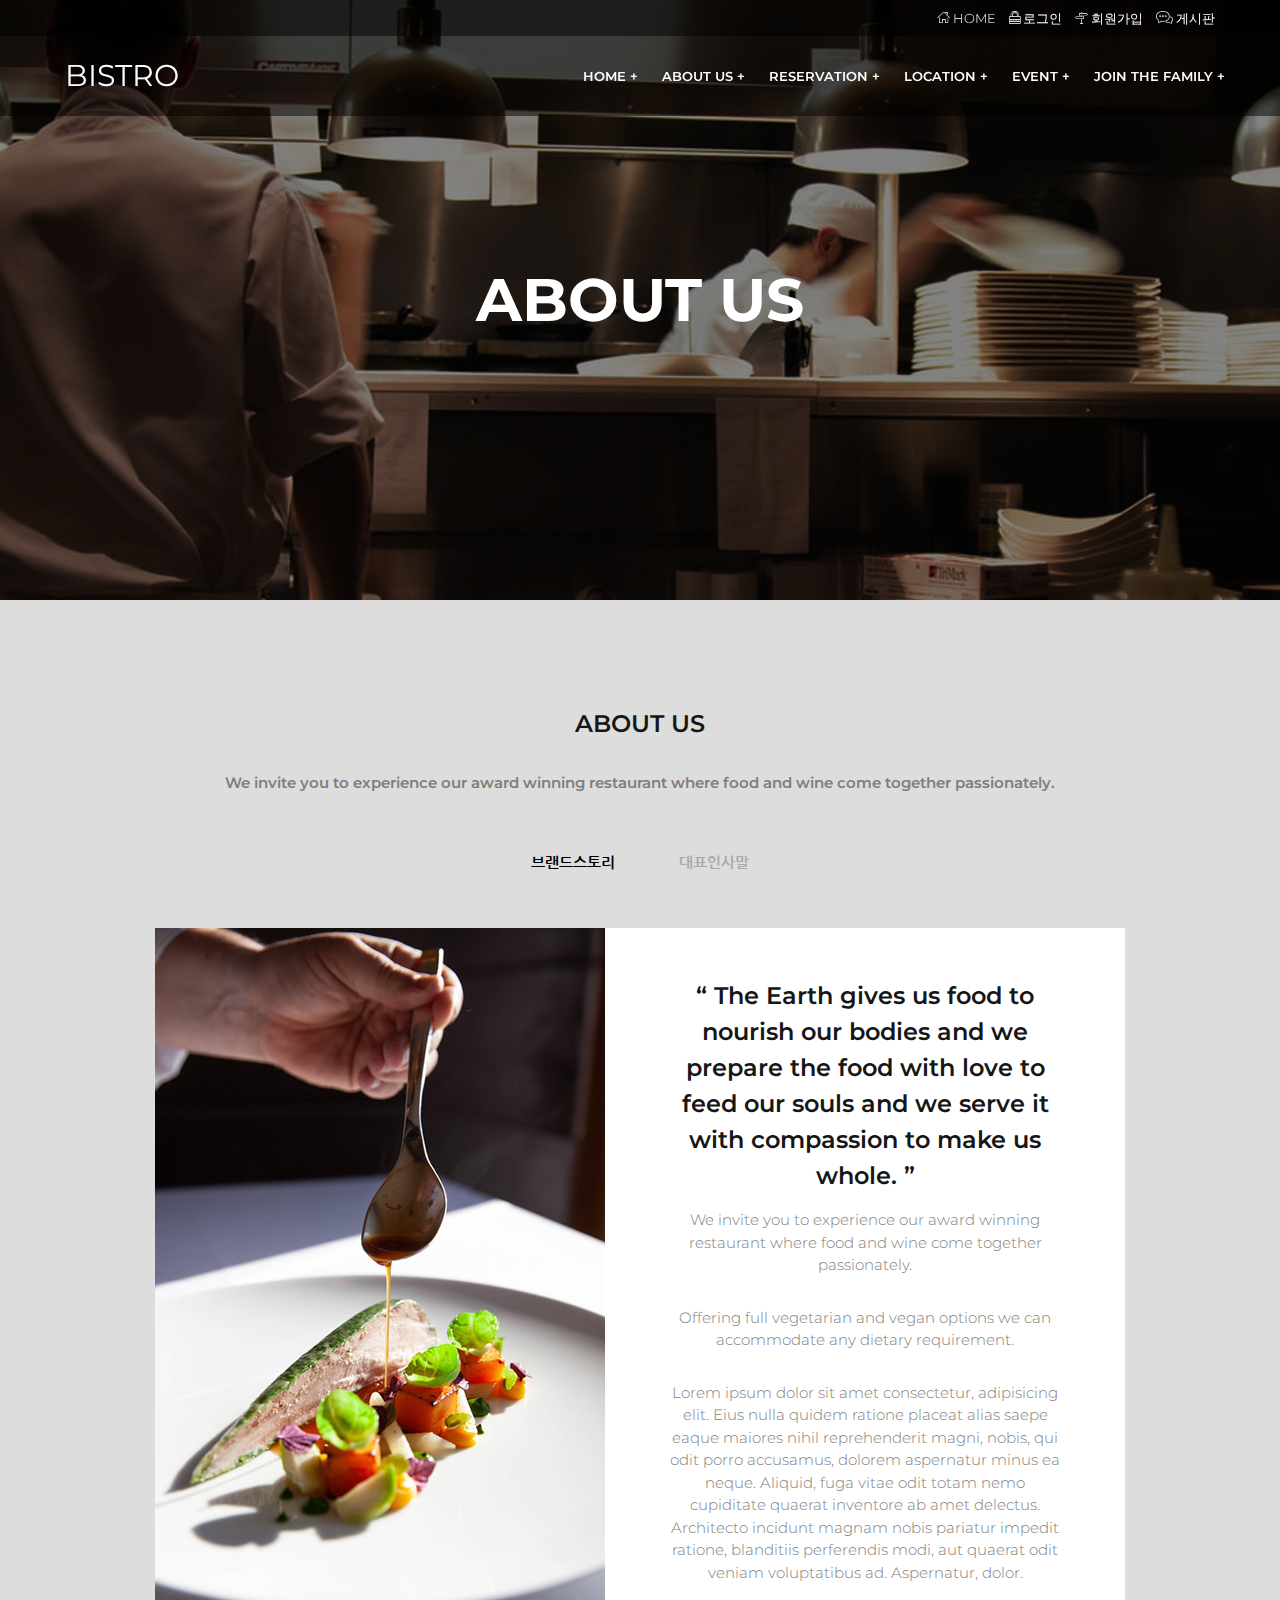
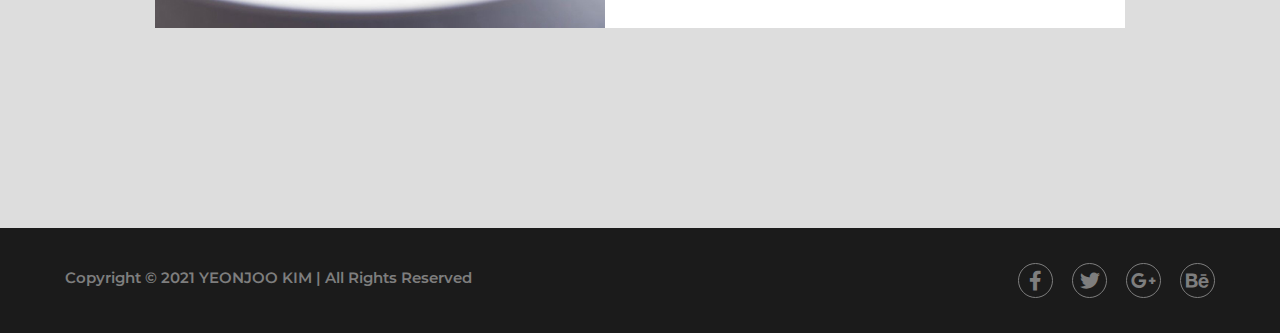
==== aboutus.html @ f107ff84 "ver 1.0" ====
<!DOCTYPE html>
<html lang="ko">
<head>
    <meta charset="UTF-8">
    <meta http-equiv="X-UA-Compatible" content="IE=edge">
    <meta name="viewport" content="width=device-width, initial-scale=1.0">
    <title>210215</title>
    <link rel="stylesheet" href="css/reset.css">
    <link rel="stylesheet" href="https://use.fontawesome.com/releases/v5.7.0/css/all.css">
    <link rel="stylesheet" href="css/linea_icon.css">
    <link rel="stylesheet" href="css/slick.css">
    <link rel="stylesheet" href="css/animate.css">
    <link rel="stylesheet" href="css/common.css">
    <link rel="stylesheet" href="css/aboutus.css">
    <link rel="stylesheet" href="css/rwdindex.css">
    <script src="js/jquery-3.5.1.min.js"></script>
    <script src="js/slick.min.js"></script>
</head>
<body>
    <div class="wrap">
        <header id="header">
            <div class="topmenu">
                <div class="row">
                    <a href="index.html"><i class="icon-home"></i> HOME</a>
                    <a href="login.html"><i class="icon-lock"></i> 로그인</a>
                    <a href="join.html"><i class="icon-basic_signs"></i> 회원가입</a>
                    <a href="notice.html"><i class="icon-chat"></i> 게시판</a>
                </div>
            </div>
            <div class="row">
                <h1><a href="index.html">BISTRO</a></h1>
                <div class="open">
                    <span class="blind">메뉴열기</span>
                    <span></span> 
                    <span></span>
                    <span></span>
                </div>
                <nav id="nav">
                    <ul class="depth1">
                        <li><a href="index.html">HOME +</a></li>
                        <li><a href="aboutus.html">ABOUT US +</a></li>
                        <li><a href="reserve.html">RESERVATION +</a>
                            <ul class="depth2">
                                <li><a href="reserve.html">예약</a></li>
                                <li><a href="menu.html">메뉴안내</a></li>
                            </ul>
                        </li>
                        <li><a href="location.html">LOCATION +</a></li>
                        <li><a href="event.html">EVENT +</a></li>
                        <li><a href="family.html">JOIN THE FAMILY +</a></li>
                        <!-- 바토스 홈페이지 참고 -->
                    </ul>
                </nav>
            </div>
        </header>
        <section id="section" class="abpage">
            <div class="img">
                <h1>ABOUT US</h1>
            </div>
            <div class="abbox row">
                <h2>ABOUT US</h2>
                <p>We invite you to experience our award winning restaurant where food and wine come together passionately.</p>
                <div class="title">
                    <a href="brandstory.html" class="on">브랜드스토리</a>
                    <a href="greeting.html">대표인사말</a>
                </div>
                <div id="container">
                    <div id="content">
                        <div class="aimg"><img src="img/aboutus1.jpg" alt=""></div>
                        <div class="atxtb">
                            <h3>“ The Earth gives us food to nourish our bodies and we prepare the food with love to feed our souls and we serve it with compassion to make us whole. ”</h3>
                            <p>We invite you to experience our award winning restaurant where food and wine come together passionately.</p>
                            <p>Offering full vegetarian and vegan options we can accommodate any dietary requirement.</p>
                            <p>Lorem ipsum dolor sit amet consectetur, adipisicing elit. Eius nulla quidem ratione placeat alias saepe eaque maiores nihil reprehenderit magni, nobis, qui odit porro accusamus, dolorem aspernatur minus ea neque.
                            Aliquid, fuga vitae odit totam nemo cupiditate quaerat inventore ab amet delectus. Architecto incidunt magnam nobis pariatur impedit ratione, blanditiis perferendis modi, aut quaerat odit veniam voluptatibus ad. Aspernatur, dolor.</p>
                        </div>
                    </div>
                </div>
            </div>
        </section>
        <footer id="footer">
            <div class="row cf">
                <div class="copy">
                    Copyright &copy; 2021 YEONJOO KIM | All Rights Reserved
                </div>
                <div class="sns">
                    <a href="#none"><i class="fab fa-facebook-f"></i></a>
                    <a href="#none"><i class="fab fa-twitter"></i></a>
                    <a href="#none"><i class="fab fa-google-plus-g"></i></a>
                    <a href="#none"><i class="fab fa-behance"></i></a>
                </div>
            </div>
        </footer>
    </div>
    <script src="js/common.js"></script>
    <script src="js/aboutus.js"></script>
</body>
</html>
---- css/linea_icon.css ----
@font-face {
 font-family: 'icomoon';
 src: url('fonts/icomoon.eot');
}
@font-face {
 font-family: 'icomoon';
 src: url([data-uri]) format('truetype');
 font-weight: normal;
 font-style: normal;
}
[class^="icon-"], [class*=" icon-"] {
 font-family: 'icomoon';
 speak: none;
 font-style: normal;
 font-weight: normal;
 font-variant: normal;
 text-transform: none;
 line-height: 1;
 /* Better Font Rendering =========== */
 -webkit-font-smoothing: antialiased;
 -moz-osx-font-smoothing: grayscale;
}
.icon-adjustments:before {
 content: "\e92d";
}
.icon-alarmclock:before {
 content: "\e92e";
}
.icon-anchor:before {
 content: "\e92f";
}
.icon-aperture:before {
 content: "\e930";
}
.icon-attachments:before {
 content: "\e931";
}
.icon-bargraph:before {
 content: "\e932";
}
.icon-basket:before {
 content: "\e933";
}
.icon-beaker:before {
 content: "\e934";
}
.icon-bike:before {
 content: "\e935";
}
.icon-book-open:before {
 content: "\e936";
}
.icon-briefcase2:before {
 content: "\e937";
}
.icon-browser2:before {
 content: "\e938";
}
.icon-calendar:before {
 content: "\e939";
}
.icon-camera:before {
 content: "\e93a";
}
.icon-caution:before {
 content: "\e93b";
}
.icon-chat:before {
 content: "\e93c";
}
.icon-circle-compass:before {
 content: "\e93d";
}
.icon-clipboard:before {
 content: "\e93e";
}
.icon-clock2:before {
 content: "\e93f";
}
.icon-cloud:before {
 content: "\e940";
}
.icon-compass:before {
 content: "\e941";
}
.icon-desktop:before {
 content: "\e942";
}
.icon-dial:before {
 content: "\e943";
}
.icon-document:before {
 content: "\e944";
}
.icon-documents:before {
 content: "\e945";
}
.icon-download:before {
 content: "\e946";
}
.icon-dribbble:before {
 content: "\e947";
}
.icon-edit:before {
 content: "\e948";
}
.icon-envelope:before {
 content: "\e949";
}
.icon-expand:before {
 content: "\e94a";
}
.icon-facebook:before {
 content: "\e94b";
}
.icon-flag:before {
 content: "\e94c";
}
.icon-focus:before {
 content: "\e94d";
}
.icon-gears:before {
 content: "\e94e";
}
.icon-genius:before {
 content: "\e94f";
}
.icon-gift:before {
 content: "\e950";
}
.icon-global:before {
 content: "\e951";
}
.icon-globe2:before {
 content: "\e952";
}
.icon-googleplus:before {
 content: "\e953";
}
.icon-grid:before {
 content: "\e954";
}
.icon-happy:before {
 content: "\e955";
}
.icon-hazardous:before {
 content: "\e956";
}
.icon-heart2:before {
 content: "\e957";
}
.icon-hotairballoon:before {
 content: "\e958";
}
.icon-hourglass:before {
 content: "\e959";
}
.icon-key:before {
 content: "\e95a";
}
.icon-laptop2:before {
 content: "\e95b";
}
.icon-layers:before {
 content: "\e95c";
}
.icon-lifesaver:before {
 content: "\e95d";
}
.icon-lightbulb:before {
 content: "\e95e";
}
.icon-linegraph:before {
 content: "\e95f";
}
.icon-linkedin:before {
 content: "\e960";
}
.icon-lock:before {
 content: "\e961";
}
.icon-magnifying-glass:before {
 content: "\e962";
}
.icon-map-pin:before {
 content: "\e963";
}
.icon-map:before {
 content: "\e964";
}
.icon-megaphone:before {
 content: "\e965";
}
.icon-mic:before {
 content: "\e966";
}
.icon-mobile:before {
 content: "\e967";
}
.icon-newspaper:before {
 content: "\e968";
}
.icon-notebook:before {
 content: "\e969";
}
.icon-paintbrush:before {
 content: "\e96a";
}
.icon-paperclip:before {
 content: "\e96b";
}
.icon-pencil:before {
 content: "\e96c";
}
.icon-phone:before {
 content: "\e96d";
}
.icon-picture:before {
 content: "\e96e";
}
.icon-pictures:before {
 content: "\e96f";
}
.icon-piechart:before {
 content: "\e970";
}
.icon-presentation:before {
 content: "\e971";
}
.icon-pricetags:before {
 content: "\e972";
}
.icon-printer2:before {
 content: "\e973";
}
.icon-profile-female:before {
 content: "\e974";
}
.icon-profile-male:before {
 content: "\e975";
}
.icon-puzzle:before {
 content: "\e976";
}
.icon-quote:before {
 content: "\e977";
}
.icon-recycle:before {
 content: "\e978";
}
.icon-refresh2:before {
 content: "\e979";
}
.icon-ribbon:before {
 content: "\e97a";
}
.icon-rss:before {
 content: "\e97b";
}
.icon-sad:before {
 content: "\e97c";
}
.icon-scissors:before {
 content: "\e97d";
}
.icon-scope:before {
 content: "\e97e";
}
.icon-search:before {
 content: "\e97f";
}
.icon-shield:before {
 content: "\e980";
}
.icon-speedometer:before {
 content: "\e981";
}
.icon-strategy:before {
 content: "\e982";
}
.icon-streetsign:before {
 content: "\e983";
}
.icon-tablet:before {
 content: "\e984";
}
.icon-telescope:before {
 content: "\e985";
}
.icon-toolbox:before {
 content: "\e986";
}
.icon-tools:before {
 content: "\e987";
}
.icon-tools2:before {
 content: "\e988";
}
.icon-traget:before {
 content: "\e989";
}
.icon-trophy:before {
 content: "\e98a";
}
.icon-tumblr:before {
 content: "\e98b";
}
.icon-twitter:before {
 content: "\e98c";
}
.icon-upload:before {
 content: "\e98d";
}
.icon-video:before {
 content: "\e98e";
}
.icon-wallet:before {
 content: "\e98f";
}
.icon-wine:before {
 content: "\e990";
}
.icon-apartment_building:before {
 content: "\e8cc";
}
.icon-architectural_pen:before {
 content: "\e8cd";
}
.icon-backpack:before {
 content: "\e8ce";
}
.icon-bomb:before {
 content: "\e8cf";
}
.icon-book_download:before {
 content: "\e8d0";
}
.icon-book:before {
 content: "\e8d1";
}
.icon-briefcase:before {
 content: "\e8d2";
}
.icon-browser:before {
 content: "\e8d3";
}
.icon-buffet_tray:before {
 content: "\e8d4";
}
.icon-camera_photo:before {
 content: "\e8d5";
}
.icon-camera_video:before {
 content: "\e8d6";
}
.icon-cap_chef:before {
 content: "\e8d7";
}
.icon-cap_crown:before {
 content: "\e8d8";
}
.icon-cap_hat:before {
 content: "\e8d9";
}
.icon-car_carrer:before {
 content: "\e8da";
}
.icon-cart_down:before {
 content: "\e8db";
}
.icon-cart_up:before {
 content: "\e8dc";
}
.icon-chair_sofa:before {
 content: "\e8dd";
}
.icon-clock:before {
 content: "\e8de";
}
.icon-coffee_blander:before {
 content: "\e8df";
}
.icon-color_plate:before {
 content: "\e8e0";
}
.icon-comment_favorite:before {
 content: "\e8e1";
}
.icon-comment_with_dot:before {
 content: "\e8e2";
}
.icon-computer_duel:before {
 content: "\e8e3";
}
.icon-computer_imac_slim:before {
 content: "\e8e4";
}
.icon-computer_imac_thick:before {
 content: "\e8e5";
}
.icon-computer_monitor:before {
 content: "\e8e6";
}
.icon-coverage:before {
 content: "\e8e7";
}
.icon-crop:before {
 content: "\e8e8";
}
.icon-dashboard_meter:before {
 content: "\e8e9";
}
.icon-database:before {
 content: "\e8ea";
}
.icon-device_ipad:before {
 content: "\e8eb";
}
.icon-device_iphone:before {
 content: "\e8ec";
}
.icon-device_ipod_earphone:before {
 content: "\e8ed";
}
.icon-device_ipod_headphone:before {
 content: "\e8ee";
}
.icon-device_ipod_nano:before {
 content: "\e8ef";
}
.icon-diary:before {
 content: "\e8f0";
}
.icon-envelope_back:before {
 content: "\e8f1";
}
.icon-equalizer:before {
 content: "\e8f2";
}
.icon-gear_wheel:before {
 content: "\e8f3";
}
.icon-glass_coffee:before {
 content: "\e8f4";
}
.icon-glass_juice:before {
 content: "\e8f5";
}
.icon-globe:before {
 content: "\e8f6";
}
.icon-grid_line:before {
 content: "\e8f7";
}
.icon-hand_bag:before {
 content: "\e8f8";
}
.icon-handbag:before {
 content: "\e8f9";
}
.icon-head_phone:before {
 content: "\e8fa";
}
.icon-heart:before {
 content: "\e8fb";
}
.icon-home:before {
 content: "\e8fc";
}
.icon-hot_dog:before {
 content: "\e8fd";
}
.icon-ice_cream:before {
 content: "\e8fe";
}
.icon-ink_feather:before {
 content: "\e8ff";
}
.icon-input_injection:before {
 content: "\e900";
}
.icon-jar_drop:before {
 content: "\e901";
}
.icon-laptop_mac_book:before {
 content: "\e902";
}
.icon-laptop:before {
 content: "\e903";
}
.icon-link:before {
 content: "\e904";
}
.icon-lock_close:before {
 content: "\e905";
}
.icon-lock_open:before {
 content: "\e906";
}
.icon-magic_wand:before {
 content: "\e907";
}
.icon-magnet:before {
 content: "\e908";
}
.icon-mail_envelope:before {
 content: "\e909";
}
.icon-map_pointer:before {
 content: "\e90a";
}
.icon-multiple_paper:before {
 content: "\e90b";
}
.icon-mustache:before {
 content: "\e90c";
}
.icon-paint_brush_wall_roller:before {
 content: "\e90d";
}
.icon-paint_brush:before {
 content: "\e90e";
}
.icon-paper_pencil:before {
 content: "\e90f";
}
.icon-pen_fountain:before {
 content: "\e910";
}
.icon-pen_point_rounded:before {
 content: "\e911";
}
.icon-pen_point:before {
 content: "\e912";
}
.icon-photo_frame:before {
 content: "\e913";
}
.icon-pot_fire:before {
 content: "\e914";
}
.icon-printer:before {
 content: "\e915";
}
.icon-refresh:before {
 content: "\e916";
}
.icon-remote:before {
 content: "\e917";
}
.icon-seal:before {
 content: "\e918";
}
.icon-shield_plus:before {
 content: "\e919";
}
.icon-shoes:before {
 content: "\e91a";
}
.icon-skull:before {
 content: "\e91b";
}
.icon-smile_emoticon:before {
 content: "\e91c";
}
.icon-sound_note:before {
 content: "\e91d";
}
.icon-sound_recorder:before {
 content: "\e91e";
}
.icon-spoon_fork:before {
 content: "\e91f";
}
.icon-square_anchor_point:before {
 content: "\e920";
}
.icon-support_tools:before {
 content: "\e921";
}
.icon-support_underwater:before {
 content: "\e922";
}
.icon-target_arrow:before {
 content: "\e923";
}
.icon-tea_pot:before {
 content: "\e924";
}
.icon-television_remote:before {
 content: "\e925";
}
.icon-tools_creative:before {
 content: "\e926";
}
.icon-tools_measurement:before {
 content: "\e927";
}
.icon-trash:before {
 content: "\e928";
}
.icon-tube_measurement:before {
 content: "\e929";
}
.icon-umbralla:before {
 content: "\e92a";
}
.icon-user_comment:before {
 content: "\e92b";
}
.icon-user:before {
 content: "\e92c";
}
.icon-arrows_anticlockwise_dashed:before {
 content: "\e600";
}
.icon-arrows_anticlockwise:before {
 content: "\e601";
}
.icon-arrows_button_down:before {
 content: "\e602";
}
.icon-arrows_button_off:before {
 content: "\e603";
}
.icon-arrows_button_on:before {
 content: "\e604";
}
.icon-arrows_button_up:before {
 content: "\e605";
}
.icon-arrows_check:before {
 content: "\e606";
}
.icon-arrows_circle_check:before {
 content: "\e607";
}
.icon-arrows_circle_down:before {
 content: "\e608";
}
.icon-arrows_circle_downleft:before {
 content: "\e609";
}
.icon-arrows_circle_downright:before {
 content: "\e60a";
}
.icon-arrows_circle_left:before {
 content: "\e60b";
}
.icon-arrows_circle_minus:before {
 content: "\e60c";
}
.icon-arrows_circle_plus:before {
 content: "\e60d";
}
.icon-arrows_circle_remove:before {
 content: "\e60e";
}
.icon-arrows_circle_right:before {
 content: "\e60f";
}
.icon-arrows_circle_up:before {
 content: "\e610";
}
.icon-arrows_circle_upleft:before {
 content: "\e611";
}
.icon-arrows_circle_upright:before {
 content: "\e612";
}
.icon-arrows_clockwise_dashed:before {
 content: "\e613";
}
.icon-arrows_clockwise:before {
 content: "\e614";
}
.icon-arrows_compress:before {
 content: "\e615";
}
.icon-arrows_deny:before {
 content: "\e616";
}
.icon-arrows_diagonal:before {
 content: "\e617";
}
.icon-arrows_diagonal2:before {
 content: "\e618";
}
.icon-arrows_down_double-34:before {
 content: "\e619";
}
.icon-arrows_down:before {
 content: "\e61a";
}
.icon-arrows_downleft:before {
 content: "\e61b";
}
.icon-arrows_downright:before {
 content: "\e61c";
}
.icon-arrows_drag_down_dashed:before {
 content: "\e61d";
}
.icon-arrows_drag_down:before {
 content: "\e61e";
}
.icon-arrows_drag_horiz:before {
 content: "\e61f";
}
.icon-arrows_drag_left_dashed:before {
 content: "\e620";
}

.icon-arrows_drag_left:before {
 content: "\e621";
}
.icon-arrows_drag_right_dashed:before {
 content: "\e622";
}
.icon-arrows_drag_right:before {
 content: "\e623";
}
.icon-arrows_drag_up_dashed:before {
 content: "\e624";
}
.icon-arrows_drag_up:before {
 content: "\e625";
}
.icon-arrows_drag_vert:before {
 content: "\e626";
}
.icon-arrows_exclamation:before {
 content: "\e627";
}
.icon-arrows_expand_diagonal1:before {
 content: "\e628";
}
.icon-arrows_expand_horizontal1:before {
 content: "\e629";
}
.icon-arrows_expand_vertical1:before {
 content: "\e62a";
}
.icon-arrows_expand:before {
 content: "\e62b";
}
.icon-arrows_fit_horizontal:before {
 content: "\e62c";
}
.icon-arrows_fit_vertical:before {
 content: "\e62d";
}
.icon-arrows_glide_horizontal:before {
 content: "\e62e";
}
.icon-arrows_glide_vertical:before {
 content: "\e62f";
}
.icon-arrows_glide:before {
 content: "\e630";
}
.icon-arrows_hamburger2:before {
 content: "\e631";
}
.icon-arrows_hamburger1:before {
 content: "\e632";
}
.icon-arrows_horizontal:before {
 content: "\e633";
}
.icon-arrows_info:before {
 content: "\e634";
}
.icon-arrows_keyboard_alt:before {
 content: "\e635";
}
.icon-arrows_keyboard_cmd-29:before {
 content: "\e636";
}
.icon-arrows_keyboard_delete:before {
 content: "\e637";
}
.icon-arrows_keyboard_down-28:before {
 content: "\e638";
}
.icon-arrows_keyboard_left:before {
 content: "\e639";
}
.icon-arrows_keyboard_return:before {
 content: "\e63a";
}
.icon-arrows_keyboard_right:before {
 content: "\e63b";
}
.icon-arrows_keyboard_shift:before {
 content: "\e63c";
}
.icon-arrows_keyboard_tab:before {
 content: "\e63d";
}
.icon-arrows_keyboard_up:before {
 content: "\e63e";
}
.icon-arrows_left_double-32:before {
 content: "\e63f";
}
.icon-arrows_left:before {
 content: "\e640";
}
.icon-arrows_minus:before {
 content: "\e641";
}
.icon-arrows_move_bottom:before {
 content: "\e642";
}
.icon-arrows_move_left:before {
 content: "\e643";
}
.icon-arrows_move_right:before {
 content: "\e644";
}
.icon-arrows_move_top:before {
 content: "\e645";
}
.icon-arrows_move:before {
 content: "\e646";
}
.icon-arrows_move2:before {
 content: "\e647";
}
.icon-arrows_plus:before {
 content: "\e648";
}
.icon-arrows_question:before {
 content: "\e649";
}
.icon-arrows_remove:before {
 content: "\e64a";
}
.icon-arrows_right_double-31:before {
 content: "\e64b";
}
.icon-arrows_right:before {
 content: "\e64c";
}
.icon-arrows_rotate_anti_dashed:before {
 content: "\e64d";
}
.icon-arrows_rotate_anti:before {
 content: "\e64e";
}
.icon-arrows_rotate_dashed:before {
 content: "\e64f";
}
.icon-arrows_rotate:before {
 content: "\e650";
}
.icon-arrows_shrink_diagonal1:before {
 content: "\e651";
}
.icon-arrows_shrink_diagonal2:before {
 content: "\e652";
}
.icon-arrows_shrink_horizonal2:before {
 content: "\e653";
}
.icon-arrows_shrink_horizontal1:before {
 content: "\e654";
}
.icon-arrows_shrink_vertical1:before {
 content: "\e655";
}
.icon-arrows_shrink_vertical2:before {
 content: "\e656";
}
.icon-arrows_shrink:before {
 content: "\e657";
}
.icon-arrows_sign_down:before {
 content: "\e658";
}
.icon-arrows_sign_left:before {
 content: "\e659";
}
.icon-arrows_sign_right:before {
 content: "\e65a";
}
.icon-arrows_sign_up:before {
 content: "\e65b";
}
.icon-arrows_slide_down1:before {
 content: "\e65c";
}
.icon-arrows_slide_down2:before {
 content: "\e65d";
}
.icon-arrows_slide_left1:before {
 content: "\e65e";
}
.icon-arrows_slide_left2:before {
 content: "\e65f";
}
.icon-arrows_slide_right1:before {
 content: "\e660";
}
.icon-arrows_slide_right2:before {
 content: "\e661";
}
.icon-arrows_slide_up1:before {
 content: "\e662";
}
.icon-arrows_slide_up2:before {
 content: "\e663";
}
.icon-arrows_slim_down_dashed:before {
 content: "\e664";
}
.icon-arrows_slim_down:before {
 content: "\e665";
}
.icon-arrows_slim_left_dashed:before {
 content: "\e666";
}
.icon-arrows_slim_left:before {
 content: "\e667";
}
.icon-arrows_slim_right_dashed:before {
 content: "\e668";
}
.icon-arrows_slim_right:before {
 content: "\e669";
}
.icon-arrows_slim_up_dashed:before {
 content: "\e66a";
}
.icon-arrows_slim_up:before {
 content: "\e66b";
}
.icon-arrows_square_check:before {
 content: "\e66c";
}
.icon-arrows_square_down:before {
 content: "\e66d";
}
.icon-arrows_square_downleft:before {
 content: "\e66e";
}
.icon-arrows_square_downright:before {
 content: "\e66f";
}
.icon-arrows_square_left:before {
 content: "\e670";
}
.icon-arrows_square_minus:before {
 content: "\e671";
}
.icon-arrows_square_plus:before {
 content: "\e672";
}
.icon-arrows_square_remove:before {
 content: "\e673";
}
.icon-arrows_square_right:before {
 content: "\e674";
}
.icon-arrows_square_up:before {
 content: "\e675";
}
.icon-arrows_square_upleft:before {
 content: "\e676";
}
.icon-arrows_square_upright:before {
 content: "\e677";
}
.icon-arrows_squares:before {
 content: "\e678";
}
.icon-arrows_stretch_diagonal1:before {
 content: "\e679";
}
.icon-arrows_stretch_diagonal2:before {
 content: "\e67a";
}
.icon-arrows_stretch_diagonal3:before {
 content: "\e67b";
}
.icon-arrows_stretch_diagonal4:before {
 content: "\e67c";
}
.icon-arrows_stretch_horizontal1:before {
 content: "\e67d";
}
.icon-arrows_stretch_horizontal2:before {
 content: "\e67e";
}
.icon-arrows_stretch_vertical1:before {
 content: "\e67f";
}
.icon-arrows_stretch_vertical2:before {
 content: "\e680";
}
.icon-arrows_switch_horizontal:before {
 content: "\e681";
}
.icon-arrows_switch_vertical:before {
 content: "\e682";
}
.icon-arrows_up_double-33:before {
 content: "\e683";
}
.icon-arrows_up:before {
 content: "\e684";
}
.icon-arrows_upleft:before {
 content: "\e685";
}
.icon-arrows_upright:before {
 content: "\e686";
}
.icon-arrows_vertical:before {
 content: "\e687";
}
.icon-basic_accelerator:before {
 content: "\e688";
}
.icon-basic_alarm:before {
 content: "\e689";
}
.icon-basic_anchor:before {
 content: "\e68a";
}
.icon-basic_anticlockwise:before {
 content: "\e68b";
}
.icon-basic_archive_full:before {
 content: "\e68c";
}
.icon-basic_archive:before {
 content: "\e68d";
}
.icon-basic_ban:before {
 content: "\e68e";
}
.icon-basic_battery_charge:before {
 content: "\e68f";
}
.icon-basic_battery_empty:before {
 content: "\e690";
}
.icon-basic_battery_full:before {
 content: "\e691";
}
.icon-basic_battery_half:before {
 content: "\e692";
}
.icon-basic_bolt:before {
 content: "\e693";
}
.icon-basic_book_pen:before {
 content: "\e694";
}
.icon-basic_book_pencil:before {
 content: "\e695";
}
.icon-basic_book:before {
 content: "\e696";
}
.icon-basic_bookmark:before {
 content: "\e697";
}
.icon-basic_calculator:before {
 content: "\e698";
}
.icon-basic_calendar:before {
 content: "\e699";
}
.icon-basic_cards_diamonds:before {
 content: "\e69a";
}
.icon-basic_cards_hearts:before {
 content: "\e69b";
}
.icon-basic_case:before {
 content: "\e69c";
}
.icon-basic_chronometer:before {
 content: "\e69d";
}
.icon-basic_clessidre:before {
 content: "\e69e";
}
.icon-basic_clock:before {
 content: "\e69f";
}
.icon-basic_clockwise:before {
 content: "\e6a0";
}
.icon-basic_cloud:before {
 content: "\e6a1";
}
.icon-basic_clubs:before {
 content: "\e6a2";
}
.icon-basic_compass:before {
 content: "\e6a3";
}
.icon-basic_cup:before {
 content: "\e6a4";
}
.icon-basic_diamonds:before {
 content: "\e6a5";
}
.icon-basic_display:before {
 content: "\e6a6";
}
.icon-basic_download:before {
 content: "\e6a7";
}
.icon-basic_elaboration_bookmark_checck:before {
 content: "\e6a8";
}
.icon-basic_elaboration_bookmark_minus:before {
 content: "\e6a9";
}
.icon-basic_elaboration_bookmark_plus:before {
 content: "\e6aa";
}
.icon-basic_elaboration_bookmark_remove:before {
 content: "\e6ab";
}
.icon-basic_elaboration_briefcase_check:before {
 content: "\e6ac";
}
.icon-basic_elaboration_briefcase_download:before {
 content: "\e6ad";
}
.icon-basic_elaboration_briefcase_flagged:before {
 content: "\e6ae";
}
.icon-basic_elaboration_briefcase_minus:before {
 content: "\e6af";
}
.icon-basic_elaboration_briefcase_plus:before {
 content: "\e6b0";
}
.icon-basic_elaboration_briefcase_refresh:before {
 content: "\e6b1";
}
.icon-basic_elaboration_briefcase_remove:before {
 content: "\e6b2";
}
.icon-basic_elaboration_briefcase_search:before {
 content: "\e6b3";
}
.icon-basic_elaboration_briefcase_star:before {
 content: "\e6b4";
}
.icon-basic_elaboration_briefcase_upload:before {
 content: "\e6b5";
}
.icon-basic_elaboration_browser_check:before {
 content: "\e6b6";
}
.icon-basic_elaboration_browser_download:before {
 content: "\e6b7";
}
.icon-basic_elaboration_browser_minus:before {
 content: "\e6b8";
}
.icon-basic_elaboration_browser_plus:before {
 content: "\e6b9";
}
.icon-basic_elaboration_browser_refresh:before {
 content: "\e6ba";
}
.icon-basic_elaboration_browser_remove:before {
 content: "\e6bb";
}
.icon-basic_elaboration_browser_search:before {
 content: "\e6bc";
}
.icon-basic_elaboration_browser_star:before {
 content: "\e6bd";
}
.icon-basic_elaboration_browser_upload:before {
 content: "\e6be";
}
.icon-basic_elaboration_calendar_check:before {
 content: "\e6bf";
}
.icon-basic_elaboration_calendar_cloud:before {
 content: "\e6c0";
}
.icon-basic_elaboration_calendar_download:before {
 content: "\e6c1";
}
.icon-basic_elaboration_calendar_empty:before {
 content: "\e6c2";
}
.icon-basic_elaboration_calendar_flagged:before {
 content: "\e6c3";
}
.icon-basic_elaboration_calendar_heart:before {
 content: "\e6c4";
}
.icon-basic_elaboration_calendar_minus:before {
 content: "\e6c5";
}
.icon-basic_elaboration_calendar_next:before {
 content: "\e6c6";
}
.icon-basic_elaboration_calendar_noaccess:before {
 content: "\e6c7";
}
.icon-basic_elaboration_calendar_pencil:before {
 content: "\e6c8";
}
.icon-basic_elaboration_calendar_plus:before {
 content: "\e6c9";
}
.icon-basic_elaboration_calendar_previous:before {
 content: "\e6ca";
}
.icon-basic_elaboration_calendar_refresh:before {
 content: "\e6cb";
}
.icon-basic_elaboration_calendar_remove:before {
 content: "\e6cc";
}
.icon-basic_elaboration_calendar_search:before {
 content: "\e6cd";
}
.icon-basic_elaboration_calendar_star:before {
 content: "\e6ce";
}
.icon-basic_elaboration_calendar_upload:before {
 content: "\e6cf";
}
.icon-basic_elaboration_cloud_check:before {
 content: "\e6d0";
}
.icon-basic_elaboration_cloud_download:before {
 content: "\e6d1";
}
.icon-basic_elaboration_cloud_minus:before {
 content: "\e6d2";
}
.icon-basic_elaboration_cloud_noaccess:before {
 content: "\e6d3";
}
.icon-basic_elaboration_cloud_plus:before {
 content: "\e6d4";
}
.icon-basic_elaboration_cloud_refresh:before {
 content: "\e6d5";
}
.icon-basic_elaboration_cloud_remove:before {
 content: "\e6d6";
}
.icon-basic_elaboration_cloud_search:before {
 content: "\e6d7";
}
.icon-basic_elaboration_cloud_upload:before {
 content: "\e6d8";
}
.icon-basic_elaboration_document_check:before {
 content: "\e6d9";
}
.icon-basic_elaboration_document_cloud:before {
 content: "\e6da";
}
.icon-basic_elaboration_document_download:before {
 content: "\e6db";
}
.icon-basic_elaboration_document_flagged:before {
 content: "\e6dc";
}
.icon-basic_elaboration_document_graph:before {
 content: "\e6dd";
}
.icon-basic_elaboration_document_heart:before {
 content: "\e6de";
}
.icon-basic_elaboration_document_minus:before {
 content: "\e6df";
}
.icon-basic_elaboration_document_next:before {
 content: "\e6e0";
}
.icon-basic_elaboration_document_noaccess:before {
 content: "\e6e1";
}
.icon-basic_elaboration_document_note:before {
 content: "\e6e2";
}
.icon-basic_elaboration_document_pencil:before {
 content: "\e6e3";
}
.icon-basic_elaboration_document_picture:before {
 content: "\e6e4";
}
.icon-basic_elaboration_document_plus:before {
 content: "\e6e5";
}
.icon-basic_elaboration_document_previous:before {
 content: "\e6e6";
}
.icon-basic_elaboration_document_refresh:before {
 content: "\e6e7";
}
.icon-basic_elaboration_document_remove:before {
 content: "\e6e8";
}
.icon-basic_elaboration_document_search:before {
 content: "\e6e9";
}
.icon-basic_elaboration_document_star:before {
 content: "\e6ea";
}
.icon-basic_elaboration_document_upload:before {
 content: "\e6eb";
}
.icon-basic_elaboration_folder_check:before {
 content: "\e6ec";
}
.icon-basic_elaboration_folder_cloud:before {
 content: "\e6ed";
}
.icon-basic_elaboration_folder_document:before {
 content: "\e6ee";
}
.icon-basic_elaboration_folder_download:before {
 content: "\e6ef";
}
.icon-basic_elaboration_folder_flagged:before {
 content: "\e6f0";
}
.icon-basic_elaboration_folder_graph:before {
 content: "\e6f1";
}
.icon-basic_elaboration_folder_heart:before {
 content: "\e6f2";
}
.icon-basic_elaboration_folder_minus:before {
 content: "\e6f3";
}
.icon-basic_elaboration_folder_next:before {
 content: "\e6f4";
}
.icon-basic_elaboration_folder_noaccess:before {
 content: "\e6f5";
}
.icon-basic_elaboration_folder_note:before {
 content: "\e6f6";
}
.icon-basic_elaboration_folder_pencil:before {
 content: "\e6f7";
}
.icon-basic_elaboration_folder_picture:before {
 content: "\e6f8";
}
.icon-basic_elaboration_folder_plus:before {
 content: "\e6f9";
}
.icon-basic_elaboration_folder_previous:before {
 content: "\e6fa";
}
.icon-basic_elaboration_folder_refresh:before {
 content: "\e6fb";
}
.icon-basic_elaboration_folder_remove:before {
 content: "\e6fc";
}
.icon-basic_elaboration_folder_search:before {
 content: "\e6fd";
}
.icon-basic_elaboration_folder_star:before {
 content: "\e6fe";
}
.icon-basic_elaboration_folder_upload:before {
 content: "\e6ff";
}
.icon-basic_elaboration_mail_check:before {
 content: "\e700";
}
.icon-basic_elaboration_mail_cloud:before {
 content: "\e701";
}
.icon-basic_elaboration_mail_document:before {
 content: "\e702";
}
.icon-basic_elaboration_mail_download:before {
 content: "\e703";
}
.icon-basic_elaboration_mail_flagged:before {
 content: "\e704";
}
.icon-basic_elaboration_mail_heart:before {
 content: "\e705";
}
.icon-basic_elaboration_mail_next:before {
 content: "\e706";
}
.icon-basic_elaboration_mail_noaccess:before {
 content: "\e707";
}
.icon-basic_elaboration_mail_note:before {
 content: "\e708";
}
.icon-basic_elaboration_mail_pencil:before {
 content: "\e709";
}
.icon-basic_elaboration_mail_picture:before {
 content: "\e70a";
}
.icon-basic_elaboration_mail_previous:before {
 content: "\e70b";
}
.icon-basic_elaboration_mail_refresh:before {
 content: "\e70c";
}
.icon-basic_elaboration_mail_remove:before {
 content: "\e70d";
}
.icon-basic_elaboration_mail_search:before {
 content: "\e70e";
}
.icon-basic_elaboration_mail_star:before {
 content: "\e70f";
}
.icon-basic_elaboration_mail_upload:before {
 content: "\e710";
}
.icon-basic_elaboration_message_check:before {
 content: "\e711";
}
.icon-basic_elaboration_message_dots:before {
 content: "\e712";
}
.icon-basic_elaboration_message_happy:before {
 content: "\e713";
}
.icon-basic_elaboration_message_heart:before {
 content: "\e714";
}
.icon-basic_elaboration_message_minus:before {
 content: "\e715";
}
.icon-basic_elaboration_message_note:before {
 content: "\e716";
}
.icon-basic_elaboration_message_plus:before {
 content: "\e717";
}
.icon-basic_elaboration_message_refresh:before {
 content: "\e718";
}
.icon-basic_elaboration_message_remove:before {
 content: "\e719";
}
.icon-basic_elaboration_message_sad:before {
 content: "\e71a";
}
.icon-basic_elaboration_smartphone_cloud:before {
 content: "\e71b";
}
.icon-basic_elaboration_smartphone_heart:before {
 content: "\e71c";
}
.icon-basic_elaboration_smartphone_noaccess:before {
 content: "\e71d";
}
.icon-basic_elaboration_smartphone_note:before {
 content: "\e71e";
}
.icon-basic_elaboration_smartphone_pencil:before {
 content: "\e71f";
}
.icon-basic_elaboration_smartphone_picture:before {
 content: "\e720";
}
.icon-basic_elaboration_smartphone_refresh:before {
 content: "\e721";
}
.icon-basic_elaboration_smartphone_search:before {
 content: "\e722";
}
.icon-basic_elaboration_tablet_cloud:before {
 content: "\e723";
}
.icon-basic_elaboration_tablet_heart:before {
 content: "\e724";
}
.icon-basic_elaboration_tablet_noaccess:before {
 content: "\e725";
}
.icon-basic_elaboration_tablet_note:before {
 content: "\e726";
}
.icon-basic_elaboration_tablet_pencil:before {
 content: "\e727";
}
.icon-basic_elaboration_tablet_picture:before {
 content: "\e728";
}
.icon-basic_elaboration_tablet_refresh:before {
 content: "\e729";
}
.icon-basic_elaboration_tablet_search:before {
 content: "\e72a";
}
.icon-basic_elaboration_todolist_2:before {
 content: "\e72b";
}
.icon-basic_elaboration_todolist_check:before {
 content: "\e72c";
}
.icon-basic_elaboration_todolist_cloud:before {
 content: "\e72d";
}
.icon-basic_elaboration_todolist_download:before {
 content: "\e72e";
}
.icon-basic_elaboration_todolist_flagged:before {
 content: "\e72f";
}
.icon-basic_elaboration_todolist_minus:before {
 content: "\e730";
}
.icon-basic_elaboration_todolist_noaccess:before {
 content: "\e731";
}
.icon-basic_elaboration_todolist_pencil:before {
 content: "\e732";
}
.icon-basic_elaboration_todolist_plus:before {
 content: "\e733";
}
.icon-basic_elaboration_todolist_refresh:before {
 content: "\e734";
}
.icon-basic_elaboration_todolist_remove:before {
 content: "\e735";
}
.icon-basic_elaboration_todolist_search:before {
 content: "\e736";
}
.icon-basic_elaboration_todolist_star:before {
 content: "\e737";
}
.icon-basic_elaboration_todolist_upload:before {
 content: "\e738";
}
.icon-basic_exclamation:before {
 content: "\e739";
}
.icon-basic_eye_closed:before {
 content: "\e73a";
}
.icon-basic_eye:before {
 content: "\e73b";
}
.icon-basic_female:before {
 content: "\e73c";
}
.icon-basic_flag1:before {
 content: "\e73d";
}
.icon-basic_flag2:before {
 content: "\e73e";
}
.icon-basic_floppydisk:before {
 content: "\e73f";
}
.icon-basic_folder_multiple:before {
 content: "\e740";
}
.icon-basic_folder:before {
 content: "\e741";
}
.icon-basic_gear:before {
 content: "\e742";
}
.icon-basic_geolocalize-01:before {
 content: "\e743";
}
.icon-basic_geolocalize-05:before {
 content: "\e744";
}
.icon-basic_globe:before {
 content: "\e745";
}
.icon-basic_gunsight:before {
 content: "\e746";
}
.icon-basic_hammer:before {
 content: "\e747";
}
.icon-basic_headset:before {
 content: "\e748";
}
.icon-basic_heart_broken:before {
 content: "\e749";
}
.icon-basic_heart:before {
 content: "\e74a";
}
.icon-basic_helm:before {
 content: "\e74b";
}
.icon-basic_home:before {
 content: "\e74c";
}
.icon-basic_info:before {
 content: "\e74d";
}
.icon-basic_ipod:before {
 content: "\e74e";
}
.icon-basic_joypad:before {
 content: "\e74f";
}
.icon-basic_key:before {
 content: "\e750";
}
.icon-basic_keyboard:before {
 content: "\e751";
}
.icon-basic_laptop:before {
 content: "\e752";
}
.icon-basic_life_buoy:before {
 content: "\e753";
}
.icon-basic_lightbulb:before {
 content: "\e754";
}
.icon-basic_link:before {
 content: "\e755";
}
.icon-basic_lock_open:before {
 content: "\e756";
}
.icon-basic_lock:before {
 content: "\e757";
}
.icon-basic_magic_mouse:before {
 content: "\e758";
}
.icon-basic_magnifier_minus:before {
 content: "\e759";
}
.icon-basic_magnifier_plus:before {
 content: "\e75a";
}
.icon-basic_magnifier:before {
 content: "\e75b";
}
.icon-basic_mail_multiple:before {
 content: "\e75c";
}
.icon-basic_mail_open_text:before {
 content: "\e75d";
}
.icon-basic_mail_open:before {
 content: "\e75e";
}
.icon-basic_mail:before {
 content: "\e75f";
}
.icon-basic_male:before {
 content: "\e760";
}
.icon-basic_map:before {
 content: "\e761";
}
.icon-basic_message_multiple:before {
 content: "\e762";
}
.icon-basic_message_txt:before {
 content: "\e763";
}
.icon-basic_message:before {
 content: "\e764";
}
.icon-basic_mixer2:before {
 content: "\e765";
}
.icon-basic_mouse:before {
 content: "\e766";
}
.icon-basic_notebook_pen:before {
 content: "\e767";
}
.icon-basic_notebook_pencil:before {
 content: "\e768";
}
.icon-basic_notebook:before {
 content: "\e769";
}
.icon-basic_paperplane:before {
 content: "\e76a";
}
.icon-basic_pencil_ruler_pen:before {
 content: "\e76b";
}
.icon-basic_pencil_ruler:before {
 content: "\e76c";
}
.icon-basic_photo:before {
 content: "\e76d";
}
.icon-basic_picture_multiple:before {
 content: "\e76e";
}
.icon-basic_picture:before {
 content: "\e76f";
}
.icon-basic_pin1:before {
 content: "\e770";
}
.icon-basic_pin2:before {
 content: "\e771";
}
.icon-basic_postcard_multiple:before {
 content: "\e772";
}
.icon-basic_postcard:before {
 content: "\e773";
}
.icon-basic_printer:before {
 content: "\e774";
}
.icon-basic_question:before {
 content: "\e775";
}
.icon-basic_rss:before {
 content: "\e776";
}
.icon-basic_server_cloud:before {
 content: "\e777";
}
.icon-basic_server_download:before {
 content: "\e778";
}
.icon-basic_server_upload:before {
 content: "\e779";
}
.icon-basic_server:before {
 content: "\e77a";
}
.icon-basic_server2:before {
 content: "\e77b";
}
.icon-basic_settings:before {
 content: "\e77c";
}
.icon-basic_share:before {
 content: "\e77d";
}
.icon-basic_sheet_multiple:before {
 content: "\e77e";
}
.icon-basic_sheet_pen:before {
 content: "\e77f";
}
.icon-basic_sheet_pencil:before {
 content: "\e780";
}
.icon-basic_sheet_txt:before {
 content: "\e781";
}
.icon-basic_sheet:before {
 content: "\e782";
}
.icon-basic_signs:before {
 content: "\e783";
}
.icon-basic_smartphone:before {
 content: "\e784";
}
.icon-basic_spades:before {
 content: "\e785";
}
.icon-basic_spread_bookmark:before {
 content: "\e786";
}
.icon-basic_spread_text_bookmark:before {
 content: "\e787";
}
.icon-basic_spread_text:before {
 content: "\e788";
}
.icon-basic_spread:before {
 content: "\e789";
}
.icon-basic_star:before {
 content: "\e78a";
}
.icon-basic_tablet:before {
 content: "\e78b";
}
.icon-basic_target:before {
 content: "\e78c";
}
.icon-basic_todo_pen:before {
 content: "\e78d";
}
.icon-basic_todo_pencil:before {
 content: "\e78e";
}
.icon-basic_todo_txt:before {
 content: "\e78f";
}
.icon-basic_todo:before {
 content: "\e790";
}
.icon-basic_todolist_pen:before {
 content: "\e791";
}
.icon-basic_todolist_pencil:before {
 content: "\e792";
}
.icon-basic_trashcan_full:before {
 content: "\e793";
}
.icon-basic_trashcan_refresh:before {
 content: "\e794";
}
.icon-basic_trashcan_remove:before {
 content: "\e795";
}
.icon-basic_trashcan:before {
 content: "\e796";
}
.icon-basic_upload:before {
 content: "\e797";
}
.icon-basic_usb:before {
 content: "\e798";
}
.icon-basic_video:before {
 content: "\e799";
}
.icon-basic_watch:before {
 content: "\e79a";
}
.icon-basic_webpage_img_txt:before {
 content: "\e79b";
}
.icon-basic_webpage_multiple:before {
 content: "\e79c";
}
.icon-basic_webpage_txt:before {
 content: "\e79d";
}
.icon-basic_webpage:before {
 content: "\e79e";
}
.icon-basic_world:before {
 content: "\e79f";
}
.icon-ecommerce_bag_check:before {
 content: "\e7a0";
}
.icon-ecommerce_bag_cloud:before {
 content: "\e7a1";
}
.icon-ecommerce_bag_download:before {
 content: "\e7a2";
}
.icon-ecommerce_bag_minus:before {
 content: "\e7a3";
}
.icon-ecommerce_bag_plus:before {
 content: "\e7a4";
}
.icon-ecommerce_bag_refresh:before {
 content: "\e7a5";
}
.icon-ecommerce_bag_remove:before {
 content: "\e7a6";
}
.icon-ecommerce_bag_search:before {
 content: "\e7a7";
}
.icon-ecommerce_bag_upload:before {
 content: "\e7a8";
}
.icon-ecommerce_bag:before {
 content: "\e7a9";
}
.icon-ecommerce_banknote:before {
 content: "\e7aa";
}
.icon-ecommerce_banknotes:before {
 content: "\e7ab";
}
.icon-ecommerce_basket_check:before {
 content: "\e7ac";
}
.icon-ecommerce_basket_cloud:before {
 content: "\e7ad";
}
.icon-ecommerce_basket_download:before {
 content: "\e7ae";
}
.icon-ecommerce_basket_minus:before {
 content: "\e7af";
}
.icon-ecommerce_basket_plus:before {
 content: "\e7b0";
}
.icon-ecommerce_basket_refresh:before {
 content: "\e7b1";
}
.icon-ecommerce_basket_remove:before {
 content: "\e7b2";
}
.icon-ecommerce_basket_search:before {
 content: "\e7b3";
}
.icon-ecommerce_basket_upload:before {
 content: "\e7b4";
}
.icon-ecommerce_basket:before {
 content: "\e7b5";
}
.icon-ecommerce_bath:before {
 content: "\e7b6";
}
.icon-ecommerce_cart_check:before {
 content: "\e7b7";
}
.icon-ecommerce_cart_cloud:before {
 content: "\e7b8";
}
.icon-ecommerce_cart_content:before {
 content: "\e7b9";
}
.icon-ecommerce_cart_download:before {
 content: "\e7ba";
}
.icon-ecommerce_cart_minus:before {
 content: "\e7bb";
}
.icon-ecommerce_cart_plus:before {
 content: "\e7bc";
}
.icon-ecommerce_cart_refresh:before {
 content: "\e7bd";
}
.icon-ecommerce_cart_remove:before {
 content: "\e7be";
}
.icon-ecommerce_cart_search:before {
 content: "\e7bf";
}
.icon-ecommerce_cart_upload:before {
 content: "\e7c0";
}
.icon-ecommerce_cart:before {
 content: "\e7c1";
}
.icon-ecommerce_cent:before {
 content: "\e7c2";
}
.icon-ecommerce_colon:before {
 content: "\e7c3";
}
.icon-ecommerce_creditcard:before {
 content: "\e7c4";
}
.icon-ecommerce_diamond:before {
 content: "\e7c5";
}
.icon-ecommerce_dollar:before {
 content: "\e7c6";
}
.icon-ecommerce_euro:before {
 content: "\e7c7";
}
.icon-ecommerce_franc:before {
 content: "\e7c8";
}
.icon-ecommerce_gift:before {
 content: "\e7c9";
}
.icon-ecommerce_graph_decrease:before {
 content: "\e7ca";
}
.icon-ecommerce_graph_increase:before {
 content: "\e7cb";
}
.icon-ecommerce_graph1:before {
 content: "\e7cc";
}
.icon-ecommerce_graph2:before {
 content: "\e7cd";
}
.icon-ecommerce_graph3:before {
 content: "\e7ce";
}
.icon-ecommerce_guarani:before {
 content: "\e7cf";
}
.icon-ecommerce_kips:before {
 content: "\e7d0";
}
.icon-ecommerce_lira:before {
 content: "\e7d1";
}
.icon-ecommerce_megaphone:before {
 content: "\e7d2";
}
.icon-ecommerce_money:before {
 content: "\e7d3";
}
.icon-ecommerce_naira:before {
 content: "\e7d4";
}
.icon-ecommerce_pesos:before {
 content: "\e7d5";
}
.icon-ecommerce_pound:before {
 content: "\e7d6";
}
.icon-ecommerce_receipt_bath:before {
 content: "\e7d7";
}
.icon-ecommerce_receipt_cent:before {
 content: "\e7d8";
}
.icon-ecommerce_receipt_dollar:before {
 content: "\e7d9";
}
.icon-ecommerce_receipt_euro:before {
 content: "\e7da";
}
.icon-ecommerce_receipt_franc:before {
 content: "\e7db";
}
.icon-ecommerce_receipt_guarani:before {
 content: "\e7dc";
}
.icon-ecommerce_receipt_kips:before {
 content: "\e7dd";
}
.icon-ecommerce_receipt_lira:before {
 content: "\e7de";
}
.icon-ecommerce_receipt_naira:before {
 content: "\e7df";
}
.icon-ecommerce_receipt_pesos:before {
 content: "\e7e0";
}
.icon-ecommerce_receipt_pound:before {
 content: "\e7e1";
}
.icon-ecommerce_receipt_rublo:before {
 content: "\e7e2";
}
.icon-ecommerce_receipt_rupee:before {
 content: "\e7e3";
}
.icon-ecommerce_receipt_tugrik:before {
 content: "\e7e4";
}
.icon-ecommerce_receipt_won:before {
 content: "\e7e5";
}
.icon-ecommerce_receipt_yen:before {
 content: "\e7e6";
}
.icon-ecommerce_receipt_yen2:before {
 content: "\e7e7";
}
.icon-ecommerce_receipt:before {
 content: "\e7e8";
}
.icon-ecommerce_recept_colon:before {
 content: "\e7e9";
}
.icon-ecommerce_rublo:before {
 content: "\e7ea";
}
.icon-ecommerce_rupee:before {
 content: "\e7eb";
}
.icon-ecommerce_safe:before {
 content: "\e7ec";
}
.icon-ecommerce_sale:before {
 content: "\e7ed";
}
.icon-ecommerce_sales:before {
 content: "\e7ee";
}
.icon-ecommerce_ticket:before {
 content: "\e7ef";
}
.icon-ecommerce_tugriks:before {
 content: "\e7f0";
}
.icon-ecommerce_wallet:before {
 content: "\e7f1";
}
.icon-ecommerce_won:before {
 content: "\e7f2";
}
.icon-ecommerce_yen:before {
 content: "\e7f3";
}
.icon-ecommerce_yen2:before {
 content: "\e7f4";
}
.icon-music_beginning_button:before {
 content: "\e7f5";
}
.icon-music_bell:before {
 content: "\e7f6";
}
.icon-music_cd:before {
 content: "\e7f7";
}
.icon-music_diapason:before {
 content: "\e7f8";
}
.icon-music_eject_button:before {
 content: "\e7f9";
}
.icon-music_end_button:before {
 content: "\e7fa";
}
.icon-music_fastforward_button:before {
 content: "\e7fb";
}
.icon-music_headphones:before {
 content: "\e7fc";
}
.icon-music_ipod:before {
 content: "\e7fd";
}
.icon-music_loudspeaker:before {
 content: "\e7fe";
}
.icon-music_microphone_old:before {
 content: "\e7ff";
}
.icon-music_microphone:before {
 content: "\e800";
}
.icon-music_mixer:before {
 content: "\e801";
}
.icon-music_mute:before {
 content: "\e802";
}
.icon-music_note_multiple:before {
 content: "\e803";
}
.icon-music_note_single:before {
 content: "\e804";
}
.icon-music_pause_button:before {
 content: "\e805";
}
.icon-music_play_button:before {
 content: "\e806";
}
.icon-music_playlist:before {
 content: "\e807";
}
.icon-music_radio_ghettoblaster:before {
 content: "\e808";
}
.icon-music_radio_portable:before {
 content: "\e809";
}
.icon-music_record:before {
 content: "\e80a";
}
.icon-music_recordplayer:before {
 content: "\e80b";
}
.icon-music_repeat_button:before {
 content: "\e80c";
}
.icon-music_rewind_button:before {
 content: "\e80d";
}
.icon-music_shuffle_button:before {
 content: "\e80e";
}
.icon-music_stop_button:before {
 content: "\e80f";
}
.icon-music_tape:before {
 content: "\e810";
}
.icon-music_volume_down:before {
 content: "\e811";
}
.icon-music_volume_up:before {
 content: "\e812";
}
.icon-software_add_vectorpoint:before {
 content: "\e813";
}
.icon-software_box_oval:before {
 content: "\e814";
}
.icon-software_box_polygon:before {
 content: "\e815";
}
.icon-software_box_rectangle:before {
 content: "\e816";
}
.icon-software_box_roundedrectangle:before {
 content: "\e817";
}
.icon-software_character:before {
 content: "\e818";
}
.icon-software_crop:before {
 content: "\e819";
}
.icon-software_eyedropper:before {
 content: "\e81a";
}
.icon-software_font_allcaps:before {
 content: "\e81b";
}
.icon-software_font_baseline_shift:before {
 content: "\e81c";
}
.icon-software_font_horizontal_scale:before {
 content: "\e81d";
}
.icon-software_font_kerning:before {
 content: "\e81e";
}
.icon-software_font_leading:before {
 content: "\e81f";
}
.icon-software_font_size:before {
 content: "\e820";
}
.icon-software_font_smallcapital:before {
 content: "\e821";
}
.icon-software_font_smallcaps:before {
 content: "\e822";
}
.icon-software_font_strikethrough:before {
 content: "\e823";
}
.icon-software_font_tracking:before {
 content: "\e824";
}
.icon-software_font_underline:before {
 content: "\e825";
}
.icon-software_font_vertical_scale:before {
 content: "\e826";
}
.icon-software_horizontal_align_center:before {
 content: "\e827";
}
.icon-software_horizontal_align_right:before {
 content: "\e828";
}
.icon-software_horizontal_distribute_center:before {
 content: "\e829";
}
.icon-software_horizontal_distribute_left:before {
 content: "\e82a";
}
.icon-software_horizontal_distribute_right:before {
 content: "\e82b";
}
.icon-software_indent_firstline:before {
 content: "\e82c";
}
.icon-software_indent_left:before {
 content: "\e82d";
}
.icon-software_indent_right:before {
 content: "\e82e";
}
.icon-software_lasso:before {
 content: "\e82f";
}
.icon-software_layers1:before {
 content: "\e830";
}
.icon-software_layers2:before {
 content: "\e831";
}
.icon-software_layout_2columns:before {
 content: "\e832";
}
.icon-software_layout_3columns:before {
 content: "\e833";
}
.icon-software_layout_4boxes:before {
 content: "\e834";
}
.icon-software_layout_4columns:before {
 content: "\e835";
}
.icon-software_layout_4lines:before {
 content: "\e836";
}
.icon-software_layout_header_2columns:before {
 content: "\e837";
}
.icon-software_layout_header_3columns:before {
 content: "\e838";
}
.icon-software_layout_header_4boxes:before {
 content: "\e839";
}
.icon-software_layout_header_4columns:before {
 content: "\e83a";
}
.icon-software_layout_header_complex:before {
 content: "\e83b";
}
.icon-software_layout_header_complex2:before {
 content: "\e83c";
}
.icon-software_layout_header_complex3:before {
 content: "\e83d";
}
.icon-software_layout_header_complex4:before {
 content: "\e83e";
}
.icon-software_layout_header_sideleft:before {
 content: "\e83f";
}
.icon-software_layout_header_sideright:before {
 content: "\e840";
}
.icon-software_layout_header:before {
 content: "\e841";
}
.icon-software_layout_sidebar_left:before {
 content: "\e842";
}
.icon-software_layout_sidebar_right:before {
 content: "\e843";
}
.icon-software_layout-8boxes:before {
 content: "\e844";
}
.icon-software_layout:before {
 content: "\e845";
}
.icon-software_magnete:before {
 content: "\e846";
}
.icon-software_pages:before {
 content: "\e847";
}
.icon-software_paintbrush:before {
 content: "\e848";
}
.icon-software_paintbucket:before {
 content: "\e849";
}
.icon-software_paintroller:before {
 content: "\e84a";
}
.icon-software_paragraph_align_left:before {
 content: "\e84b";
}
.icon-software_paragraph_align_right:before {
 content: "\e84c";
}
.icon-software_paragraph_center:before {
 content: "\e84d";
}
.icon-software_paragraph_justify_all:before {
 content: "\e84e";
}
.icon-software_paragraph_justify_center:before {
 content: "\e84f";
}
.icon-software_paragraph_justify_left:before {
 content: "\e850";
}
.icon-software_paragraph_justify_right:before {
 content: "\e851";
}
.icon-software_paragraph_space_after:before {
 content: "\e852";
}
.icon-software_paragraph_space_before:before {
 content: "\e853";
}
.icon-software_paragraph:before {
 content: "\e854";
}
.icon-software_pathfinder_exclude:before {
 content: "\e855";
}
.icon-software_pathfinder_intersect:before {
 content: "\e856";
}
.icon-software_pathfinder_subtract:before {
 content: "\e857";
}
.icon-software_pathfinder_unite:before {
 content: "\e858";
}
.icon-software_pen_add:before {
 content: "\e859";
}
.icon-software_pen_remove:before {
 content: "\e85a";
}
.icon-software_pen:before {
 content: "\e85b";
}
.icon-software_pencil:before {
 content: "\e85c";
}
.icon-software_polygonallasso:before {
 content: "\e85d";
}
.icon-software_reflect_horizontal:before {
 content: "\e85e";
}
.icon-software_reflect_vertical:before {
 content: "\e85f";
}
.icon-software_remove_vectorpoint:before {
 content: "\e860";
}
.icon-software_scale_expand:before {
 content: "\e861";
}
.icon-software_scale_reduce:before {
 content: "\e862";
}

.icon-software_selection_oval:before {
 content: "\e863";
}
.icon-software_selection_polygon:before {
 content: "\e864";
}
.icon-software_selection_rectangle:before {
 content: "\e865";
}
.icon-software_selection_roundedrectangle:before {
 content: "\e866";
}
.icon-software_shape_oval:before {
 content: "\e867";
}
.icon-software_shape_polygon:before {
 content: "\e868";
}
.icon-software_shape_rectangle:before {
 content: "\e869";
}
.icon-software_shape_roundedrectangle:before {
 content: "\e86a";
}
.icon-software_slice:before {
 content: "\e86b";
}
.icon-software_transform_bezier:before {
 content: "\e86c";
}
.icon-software_vector_box:before {
 content: "\e86d";
}
.icon-software_vector_composite:before {
 content: "\e86e";
}
.icon-software_vector_line:before {
 content: "\e86f";
}
.icon-software_vertical_align_bottom:before {
 content: "\e870";
}
.icon-software_vertical_align_center:before {
 content: "\e871";
}
.icon-software_vertical_align_top:before {
 content: "\e872";
}
.icon-software_vertical_distribute_bottom:before {
 content: "\e873";
}
.icon-software_vertical_distribute_center:before {
 content: "\e874";
}
.icon-software_vertical_distribute_top:before {
 content: "\e875";
}
.icon-software-horizontal_align_left:before {
 content: "\e876";
}
.icon-weather_aquarius:before {
 content: "\e877";
}
.icon-weather_aries:before {
 content: "\e878";
}
.icon-weather_cancer:before {
 content: "\e879";
}
.icon-weather_capricorn:before {
 content: "\e87a";
}
.icon-weather_cloud_drop:before {
 content: "\e87b";
}
.icon-weather_cloud_lightning:before {
 content: "\e87c";
}
.icon-weather_cloud_snowflake:before {
 content: "\e87d";
}
.icon-weather_cloud:before {
 content: "\e87e";
}
.icon-weather_downpour_fullmoon:before {
 content: "\e87f";
}
.icon-weather_downpour_halfmoon:before {
 content: "\e880";
}
.icon-weather_downpour_sun:before {
 content: "\e881";
}
.icon-weather_drop:before {
 content: "\e882";
}
.icon-weather_first_quarter:before {
 content: "\e883";
}
.icon-weather_fog_fullmoon:before {
 content: "\e884";
}
.icon-weather_fog_halfmoon:before {
 content: "\e885";
}
.icon-weather_fog_sun:before {
 content: "\e886";
}
.icon-weather_fog:before {
 content: "\e887";
}
.icon-weather_fullmoon:before {
 content: "\e888";
}
.icon-weather_gemini:before {
 content: "\e889";
}
.icon-weather_hail_fullmoon:before {
 content: "\e88a";
}
.icon-weather_hail_halfmoon:before {
 content: "\e88b";
}
.icon-weather_hail_sun:before {
 content: "\e88c";
}
.icon-weather_hail:before {
 content: "\e88d";
}
.icon-weather_last_quarter:before {
 content: "\e88e";
}
.icon-weather_leo:before {
 content: "\e88f";
}
.icon-weather_libra:before {
 content: "\e890";
}
.icon-weather_lightning:before {
 content: "\e891";
}
.icon-weather_mistyrain_fullmoon:before {
 content: "\e892";
}
.icon-weather_mistyrain_halfmoon:before {
 content: "\e893";
}
.icon-weather_mistyrain_sun:before {
 content: "\e894";
}
.icon-weather_mistyrain:before {
 content: "\e895";
}
.icon-weather_moon:before {
 content: "\e896";
}
.icon-weather_moondown_full:before {
 content: "\e897";
}
.icon-weather_moondown_half:before {
 content: "\e898";
}
.icon-weather_moonset_full:before {
 content: "\e899";
}
.icon-weather_moonset_half:before {
 content: "\e89a";
}
.icon-weather_move2:before {
 content: "\e89b";
}
.icon-weather_newmoon:before {
 content: "\e89c";
}
.icon-weather_pisces:before {
 content: "\e89d";
}
.icon-weather_rain_fullmoon:before {
 content: "\e89e";
}
.icon-weather_rain_halfmoon:before {
 content: "\e89f";
}
.icon-weather_rain_sun:before {
 content: "\e8a0";
}
.icon-weather_rain:before {
 content: "\e8a1";
}
.icon-weather_sagittarius:before {
 content: "\e8a2";
}
.icon-weather_scorpio:before {
 content: "\e8a3";
}
.icon-weather_snow_fullmoon:before {
 content: "\e8a4";
}
.icon-weather_snow_halfmoon:before {
 content: "\e8a5";
}
.icon-weather_snow_sun:before {
 content: "\e8a6";
}
.icon-weather_snow:before {
 content: "\e8a7";
}
.icon-weather_snowflake:before {
 content: "\e8a8";
}
.icon-weather_star:before {
 content: "\e8a9";
}
.icon-weather_storm_fullmoon:before {
 content: "\e8aa";
}
.icon-weather_storm_halfmoon:before {
 content: "\e8ab";
}
.icon-weather_storm_sun:before {
 content: "\e8ac";
}
.icon-weather_storm-11:before {
 content: "\e8ad";
}
.icon-weather_storm-32:before {
 content: "\e8ae";
}
.icon-weather_sun:before {
 content: "\e8af";
}
.icon-weather_sundown:before {
 content: "\e8b0";
}
.icon-weather_sunset:before {
 content: "\e8b1";
}
.icon-weather_taurus:before {
 content: "\e8b2";
}
.icon-weather_tempest_fullmoon:before {
 content: "\e8b3";
}
.icon-weather_tempest_halfmoon:before {
 content: "\e8b4";
}
.icon-weather_tempest_sun:before {
 content: "\e8b5";
}
.icon-weather_tempest:before {
 content: "\e8b6";
}
.icon-weather_variable_fullmoon:before {
 content: "\e8b7";
}
.icon-weather_variable_halfmoon:before {
 content: "\e8b8";
}
.icon-weather_variable_sun:before {
 content: "\e8b9";
}
.icon-weather_virgo:before {
 content: "\e8ba";
}
.icon-weather_waning_cresent:before {
 content: "\e8bb";
}
.icon-weather_waning_gibbous:before {
 content: "\e8bc";
}
.icon-weather_waxing_cresent:before {
 content: "\e8bd";
}
.icon-weather_waxing_gibbous:before {
 content: "\e8be";
}
.icon-weather_wind_E:before {
 content: "\e8bf";
}
.icon-weather_wind_fullmoon:before {
 content: "\e8c0";
}
.icon-weather_wind_halfmoon:before {
 content: "\e8c1";
}
.icon-weather_wind_N:before {
 content: "\e8c2";
}
.icon-weather_wind_NE:before {
 content: "\e8c3";
}
.icon-weather_wind_NW:before {
 content: "\e8c4";
}
.icon-weather_wind_S:before {
 content: "\e8c5";
}
.icon-weather_wind_SE:before {
 content: "\e8c6";
}
.icon-weather_wind_sun:before {
 content: "\e8c7";
}
.icon-weather_wind_SW:before {
 content: "\e8c8";
}
.icon-weather_wind_W:before {
 content: "\e8c9";
}
.icon-weather_wind:before {
 content: "\e8ca";
}
.icon-weather_windgust:before {
 content: "\e8cb";
}
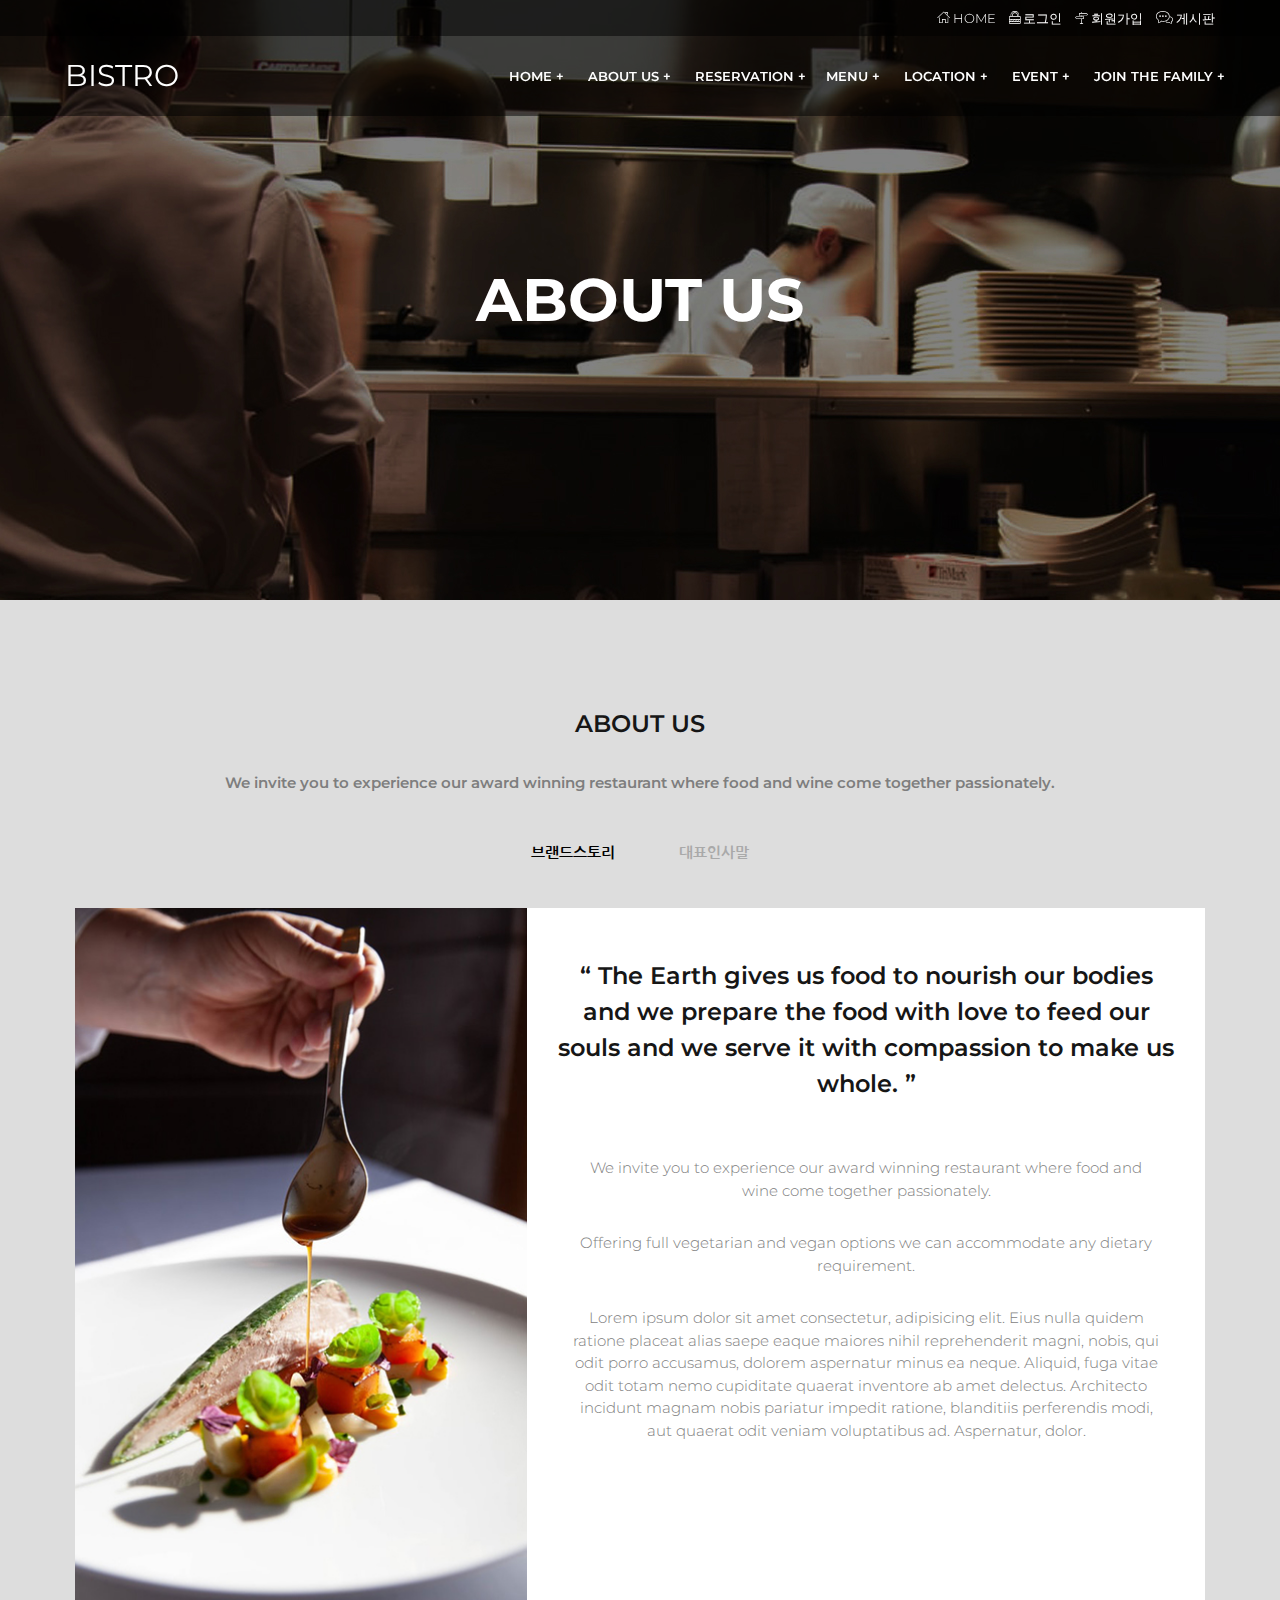
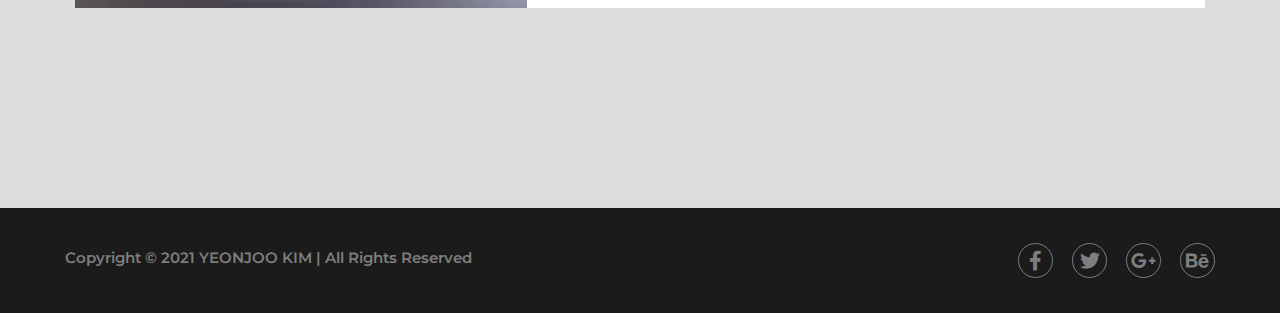
==== commit c9389ec3: "ver. 0504" ====
--- a/aboutus.html
+++ b/aboutus.html
@@ -39,16 +39,11 @@
                     <ul class="depth1">
                         <li><a href="index.html">HOME +</a></li>
                         <li><a href="aboutus.html">ABOUT US +</a></li>
-                        <li><a href="reserve.html">RESERVATION +</a>
-                            <ul class="depth2">
-                                <li><a href="reserve.html">예약</a></li>
-                                <li><a href="menu.html">메뉴안내</a></li>
-                            </ul>
-                        </li>
+                        <li class="lirev"><a href="reserve.html">RESERVATION +</a>
+                        <li class="lirev"><a href="menu.html">MENU +</a></li>
                         <li><a href="location.html">LOCATION +</a></li>
                         <li><a href="event.html">EVENT +</a></li>
                         <li><a href="family.html">JOIN THE FAMILY +</a></li>
-                        <!-- 바토스 홈페이지 참고 -->
                     </ul>
                 </nav>
             </div>
@@ -65,8 +60,8 @@
                     <a href="greeting.html">대표인사말</a>
                 </div>
                 <div id="container">
-                    <div id="content">
-                        <div class="aimg"><img src="img/aboutus1.jpg" alt=""></div>
+                    <div id="content" class="cf">
+                        <div class="aimg1"></div>
                         <div class="atxtb">
                             <h3>“ The Earth gives us food to nourish our bodies and we prepare the food with love to feed our souls and we serve it with compassion to make us whole. ”</h3>
                             <p>We invite you to experience our award winning restaurant where food and wine come together passionately.</p>
--- a/css/aboutus.css
+++ b/css/aboutus.css
@@ -10,19 +10,20 @@
 }
 .img h1 { 
     position: absolute; top: 50%; left: 50%; color: #fff; font-size: 60px;
-    transform: translate(-50%, -50%); font-weight: bold;
+    transform: translate(-50%, -50%); font-weight: bold; width: 100%; text-align: center;
+    line-height: 1;
 }
 h2 { 
     text-align: center;
     font-size: 24px; font-weight: 600; color: #161616; padding-bottom: 20px;
 }
-.abbox {padding: 100px; }
+.abbox {padding: 100px 20px; }
 .abbox > p { text-align: center; }
 .abbox .title { text-align: center; margin: 40px 0;}
 .abbox .title a { 
     font-family: 'Nanum Gothic', sans-serif;
     display: inline-block; 
-    padding: 10px 30px; 
+    padding: 0px 30px; 
     color: #a9a9a9; 
     font-weight: bold; transition: all 0.5s;
 }
@@ -31,13 +32,32 @@
 }
 
 
-#container { min-height: 700px; background: #fff;}
-#container #content { height: 700px; overflow: hidden;}
-#container #content .aimg { float: left; width: 450px;}
+
+#container #content { width:100%; overflow: hidden;}
+#container #content .aimg1,
+#container #content .aimg2 { float: left; width:40%; height: 700px; }
+#container #content .aimg1 { background: url(../img/aboutus1.jpg) center no-repeat; background-size: cover;}
+#container #content .aimg2 { background: url(../img/aboutus2.jpg) center no-repeat; background-size: cover;}
 #container #content .atxtb { 
-    float: right; width: 520px; 
-    padding: 50px; font-weight: 300; line-height: 1.5;
-    text-align: center;
+    float: right; width: 60%; background: #fff;
+    padding: 50px 30px; font-weight: 300; line-height: 1.5;
+    text-align: center; height: 700px;
 }
-#container #content .atxtb h3 { font-size: 24px; font-weight: 600; color: #161616; }
-#container #content .atxtb p { padding: 15px;}+#container #content .atxtb h3 { font-size: 24px; font-weight: 600; color: #161616; padding-bottom: 40px;}
+#container #content .atxtb p { padding: 15px;}
+
+@media screen and (max-width:850px) {
+    #container #content .aimg1,
+    #container #content .aimg2 { float: none; width:100%; height: 600px;  }
+    #container #content .atxtb { 
+        float: none; width: 100%; height: 100%;
+    }
+    #container #content .atxtb h3 { padding-bottom: 20px;}
+}
+@media screen and (max-width:600px) {
+    .abbox {padding: 100px 0px; }
+    #container #content .aimg1,
+    #container #content .aimg2 { width:100%; height: 400px;  }
+
+    #container #content .atxtb h3 { padding-bottom: 20px;}
+}--- a/css/rwdindex.css
+++ b/css/rwdindex.css
@@ -107,7 +107,6 @@
         -webkit-transform: translate3d(0, 100%, 0);
         transform: translate3d(0, 100%, 0); 
     }
-
 
 
 
@@ -169,7 +168,76 @@
         color: #f87f77; background: none; border: none;
     }
 
+      /* article2 구역 */
+      .article2 .txt2 {
+        float: none; width: 100%; padding: 0px 50px 60px;
+        text-align: center;
+    }
+    .article2 .txt2 > p {padding-bottom: 40px; display: none;}
+
+    /* article3구역 */
+    .article3 ul > li { 
+        float: left; width: 100%; margin-left: 0%;
+        padding: 30px 20px;
+        opacity: 0;
+        -webkit-transform: translate3d(0, 100%, 0);
+        transform: translate3d(0, 100%, 0); 
+    }
+    .article3 ul > li > p {
+        line-height: 1.5;
+        padding: 0 10px;
+        text-overflow: ellipsis;
+        overflow: hidden;
+        white-space: nowrap;
+    }
+
+
+    /* article5구역 */
+    .article5 .tbox > div {
+        float: none; padding-top: 30px;
+        text-align: center;
+    }
+    .article5 .tbox .txt3 { 
+        width: 100%; line-height: 1.5;
+    }
+    .article5 .tbox .txt3:nth-of-type(1) { text-align: center;}
+    .article5 .tbox .icon2 {
+        font-size: 70px; width: 20%; 
+        text-align: center;
+        line-height: 1;
+        display: none;
+    }
+
+
+      /* article6구역 */
+    .article6 .menu a { 
+        display: none;
+        padding: 0 3px;
+        color: #a9a9a9;
+        letter-spacing: 0.05em;
+        font-weight: 500;
+  
+    }
+    .article6 .depth3 > li .txt4 h3 {
+        font-size: 18px;
+        color: #222;
+        font-weight: 600;
+        padding-bottom: 0px;
+    }
+    .article6 .depth3 > li {
+        float: left; width: 50%;
+        padding: 10px;   text-align: center;
+    }
+    .article6 .depth3 > li .txt4 p {display: none;}
+    .article6 .depth3 > li .txt4 p:nth-of-type(2) {
+        color: #d6b161;
+        font-weight: 800;
+        padding-top: 15px;
+        font-size: 16px;
+        display: none;
+    }
     
+
 
     /* article8구역 */
     .article8 ul li {
@@ -183,6 +251,9 @@
         font-weight: 600;
     }
 
+    /* footer */
+    #footer .copy {float: none;}
+    #footer .copy span {display: block;}
 
 
 }/* 전체마지막괄호 */